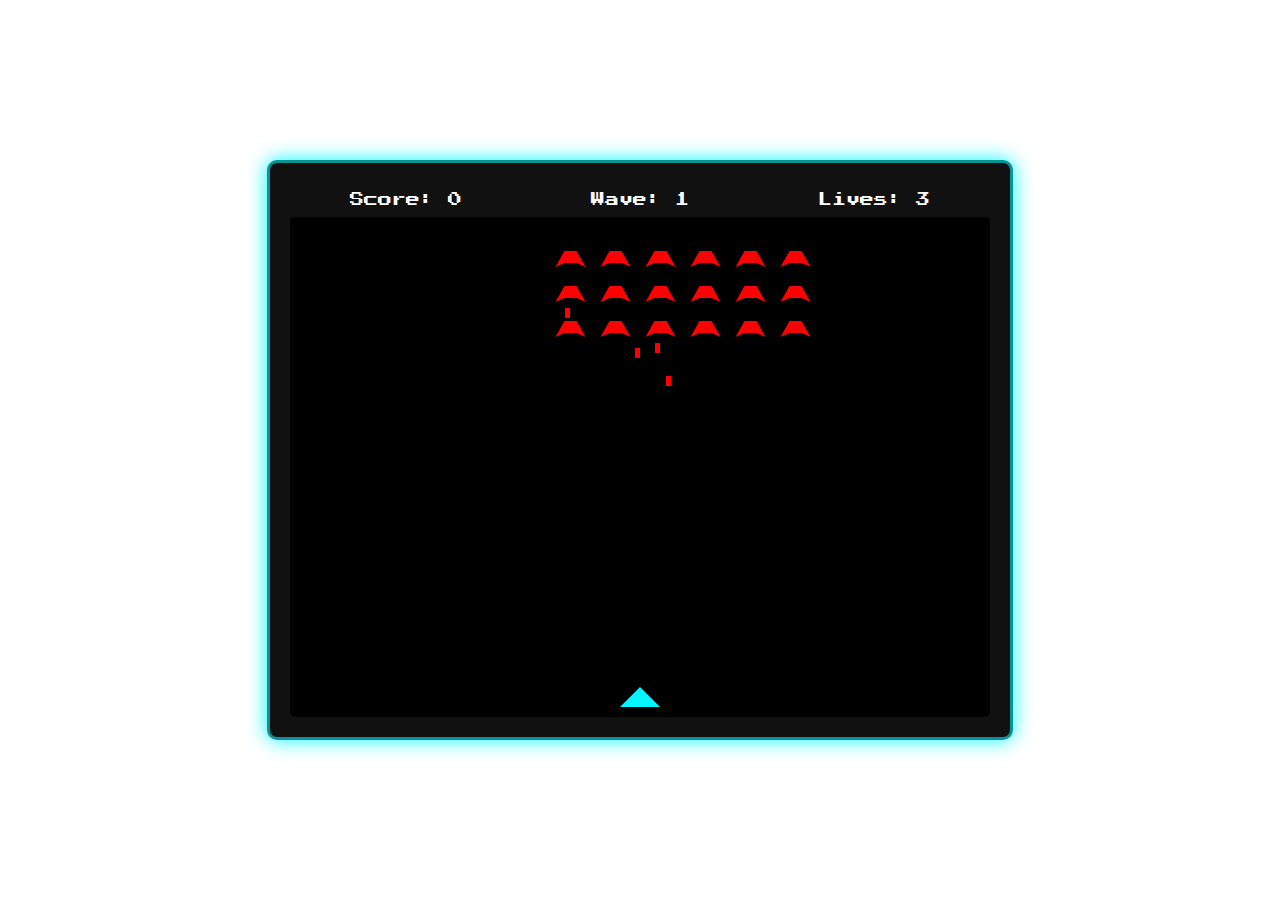
==== webapp.html @ fb6ead07 "Add files via upload" ====
<!DOCTYPE html>
<html lang="en">
<head>
    <meta charset="UTF-8">
    <meta name="viewport" content="width=device-width, initial-scale=1.0">
    <title>Star Wars Space Battle</title>
    <link href="https://fonts.googleapis.com/css2?family=Press+Start+2P&display=swap" rel="stylesheet">
    <style>
        body {
            display: flex;
            justify-content: center;
            align-items: center;
            min-height: 100vh;
            /* background-color: #000; */
            background-image: url(Images/Images/spaceclonewars.png);
            color: #fff;
            margin: 0;
            font-family: 'Press Start 2P', cursive;
            overflow: hidden; /* Prevent scrollbars */
        }
        /* rgb(0, 247, 255) */
        .game-container {
            border: 3px solid rgba(0, 247, 255, 0.571); /* Green border */
            position: relative; /* For positioning game over screen */
            background-color: #111; /* Darker background for canvas area */
            box-shadow: 0 0 20px rgb(0, 247, 255);
            display: flex;  
            flex-direction: column;
            align-items: center;
            padding: 20px;
            border-radius: 10px;
        }

        canvas {
            display: block;
            background-color: #000; /* Black game area */
            border-radius: 5px;
            /* Make canvas responsive but maintain aspect ratio */
            max-width: 100%;
            height: auto;
        }

        .ui {
            display: flex;
            justify-content: space-between;
            width: 100%; /* Match canvas width if possible, adjust as needed */
            max-width: 600px; /* Max width for UI */
            padding: 10px 0;
            font-size: 14px; /* Slightly smaller font for more info */
            color: rgb(255, 255, 255); /* Green text */
            flex-wrap: wrap; /* Allow wrapping if space is tight */
        }
         .ui span {
             padding: 0 10px; /* Add some spacing between UI elements */
         }

        #game-over-screen {
            display: none; /* Hidden by default */
            position: absolute;
            top: 0;
            left: 0;
            width: 100%;
            height: 100%;
            background-color: rgba(0, 0, 0, 0.85); /* Semi-transparent black */
            color: #f00; /* Red text */
            flex-direction: column;
            justify-content: center;
            align-items: center;
            text-align: center;
            font-size: 24px;
            border-radius: 10px; /* Match container */
            /* Ensure it appears above the canvas */
            z-index: 10;
        }

        #game-over-screen h2 {
            margin-bottom: 20px;
            text-shadow: 0 0 10px #f00;
        }

        #play-again-button {
            padding: 15px 30px;
            font-size: 18px;
            font-family: 'Press Start 2P', cursive;
            color: #000;
            background-color: rgb(0, 247, 255); /* Blue button */
            border: 2px solid #fff;
            border-radius: 8px;
            cursor: pointer;
            text-transform: uppercase;
            transition: background-color 0.3s, box-shadow 0.3s;
            box-shadow: 0 0 10px rgb(0, 247, 255);
        }

        #play-again-button:hover {
            background-color: #fff;
            color: #000;
            box-shadow: 0 0 15px #fff;
        }
    </style>
</head>
<body>
    <div class="game-container">
        <div class="ui">
            <span id="score">Score: 0</span>
            <span id="wave">Wave: 1</span> <span id="lives">Lives: 3</span>
        </div>
        <canvas id="gameCanvas" width="700" height="500"></canvas>
        <div id="game-over-screen">
            <h2>Battle Lost</h2>
            <button id="play-again-button">Deploy</button>
        </div>
    </div>

    <script>
        const canvas = document.getElementById('gameCanvas');
        const ctx = canvas.getContext('2d');
        const scoreElement = document.getElementById('score');
        const livesElement = document.getElementById('lives');
        const waveElement = document.getElementById('wave'); // Get wave element
        const gameOverScreen = document.getElementById('game-over-screen');
        const playAgainButton = document.getElementById('play-again-button');

        // --- Base Game Constants ---
        const PLAYER_WIDTH = 40;
        const PLAYER_HEIGHT = 20;
        const PLAYER_SPEED = 5;
        const PROJECTILE_WIDTH = 5;
        const PROJECTILE_HEIGHT = 10;
        const PLAYER_PROJECTILE_SPEED = 7; // Player projectile speed remains constant
        const ENEMY_WIDTH = 30;
        const ENEMY_HEIGHT = 20;
        const ENEMY_PADDING = 15;
        const ENEMY_OFFSET_TOP = 30;
        const ENEMY_SPEED_X = 1; // Base horizontal speed
        const ENEMY_SPEED_Y = 20; // How much enemies drop down

        // --- Difficulty Scaling Constants ---
        const BASE_ENEMY_PROJECTILE_SPEED = 2;
        const MAX_ENEMY_PROJECTILE_SPEED = 6;
        const ENEMY_PROJECTILE_SPEED_INCREMENT = 0.2;
        const BASE_ENEMY_SHOOT_PROBABILITY = 0.004;
        const MAX_ENEMY_SHOOT_PROBABILITY = 0.02;
        const ENEMY_SHOOT_PROBABILITY_INCREMENT = 0.0005;
        const BASE_MAX_PLAYER_PROJECTILES = 3;
        const MAX_PLAYER_PROJECTILES_CAP = 8;
        const WAVES_PER_PLAYER_PROJECTILE_INCREASE = 3;
        const BASE_ENEMY_COLS = 6;
        const MAX_ENEMY_COLS = 12;
        const WAVES_PER_ENEMY_COL_INCREASE = 2;
        const BASE_ENEMY_ROWS = 3;

        // --- Game State Variables ---
        let player;
        let projectiles;
        let enemies;
        let enemyProjectiles;
        let score;
        let lives;
        let currentWave;
        let keys = {};
        let enemyDirection = 1;
        let gameOver = false;
        let animationFrameId;

        // --- Wave-Dependent Variables ---
        let currentEnemyProjectileSpeed;
        let currentEnemyShootProbability;
        let maxPlayerProjectiles;
        let currentEnemyCols;
        let currentEnemyRows;
        let currentEnemyOffsetLeft;

        // --- Explosion State Variables ---
        let isExploding = false;
        let explosionX, explosionY;
        let explosionRadius;
        const EXPLOSION_MAX_RADIUS = 60;
        const EXPLOSION_DURATION = 400;
        let explosionStartTime;
        let explosionAnimationFrameId;

        // --- Player Class ---
        class Player {
            constructor(x, y, width, height, speed) {
                this.x = x;
                this.y = y;
                this.width = width;
                this.height = height;
                this.speed = speed;
            }

            draw() {
                if (!isExploding) {
                    // --- NEW: Draw Player Ship Shape ---
                    ctx.fillStyle = 'rgb(0, 247, 255)'; // Green color
                    ctx.beginPath();
                    // Simple upward-pointing triangle (Clone Trooper Ship style)
                    ctx.moveTo(this.x + this.width / 2, this.y); // Top center point
                    ctx.lineTo(this.x, this.y + this.height); // Bottom left corner
                    ctx.lineTo(this.x + this.width, this.y + this.height); // Bottom right corner
                    ctx.closePath();
                    ctx.fill();
                    // --- END NEW ---
                }
            }

            move() {
                if (gameOver) return;
                if (keys['ArrowLeft'] && this.x > 0) {
                    this.x -= this.speed;
                }
                if (keys['ArrowRight'] && this.x < canvas.width - this.width) {
                    this.x += this.speed;
                }
            }

            shoot() {
                 if (gameOver) return;
                if (projectiles.length < maxPlayerProjectiles) {
                    const projectileX = this.x + this.width / 2 - PROJECTILE_WIDTH / 2;
                    const projectileY = this.y;
                    projectiles.push(new Projectile(projectileX, projectileY, PROJECTILE_WIDTH, PROJECTILE_HEIGHT, PLAYER_PROJECTILE_SPEED, 'rgb(0, 247, 255)'));
                }
            }
        }

        // --- Projectile Class ---
        class Projectile {
            constructor(x, y, width, height, speed, color) {
                this.x = x;
                this.y = y;
                this.width = width;
                this.height = height;
                this.speed = speed;
                this.color = color;
            }

            draw() {
                ctx.fillStyle = this.color;
                ctx.fillRect(this.x, this.y, this.width, this.height);
            }

            update() {
                this.y -= this.speed;
            }
        }

        // --- Enemy Projectile Class ---
        class EnemyProjectile extends Projectile {
            constructor(x, y, width, height, speed, color) {
                super(x, y, width, height, speed, color);
            }
             update() {
                this.y += this.speed;
            }
        }


        // --- Enemy Class ---
        class Enemy {
             constructor(x, y, width, height) {
                this.x = x;
                this.y = y;
                this.width = width;
                this.height = height;
                this.active = true;
            }

            draw() {
                if (this.active) {
                    // --- NEW: Draw Enemy Ship Shape ---
                    ctx.fillStyle = '#f00'; // Red color
                    ctx.beginPath();

                    // Central body (rectangle)
                    const bodyWidth = this.width * 0.4;
                    const bodyHeight = this.height * 0.6;
                    const bodyX = this.x + (this.width - bodyWidth) / 2;
                    const bodyY = this.y + (this.height - bodyHeight) / 2;
                    ctx.rect(bodyX, bodyY, bodyWidth, bodyHeight);

                    // Wings (triangles pointing outwards/downwards - CIS Droid Ship style)
                    // Left Wing
                    ctx.moveTo(bodyX, bodyY); // Top-left of body
                    ctx.lineTo(this.x, this.y + this.height); // Outer bottom-left point
                    ctx.lineTo(bodyX, bodyY + bodyHeight); // Bottom-left of body
                    // Right Wing
                    ctx.moveTo(bodyX + bodyWidth, bodyY); // Top-right of body
                    ctx.lineTo(this.x + this.width, this.y + this.height); // Outer bottom-right point
                    ctx.lineTo(bodyX + bodyWidth, bodyY + bodyHeight); // Bottom-right of body

                    // Close paths implicitly handled by fill, but good practice:
                    // ctx.closePath(); // Not strictly needed here as fill closes subpaths

                    ctx.fill(); // Fill the combined shape (body + wings)
                    // --- END NEW ---
                }
            }

            move(dx, dy) {
                this.x += dx;
                this.y += dy;
            }

            shoot() {
                 if (this.active && !gameOver && Math.random() < currentEnemyShootProbability) {
                    const projectileX = this.x + this.width / 2 - PROJECTILE_WIDTH / 2;
                    const projectileY = this.y + this.height; // Shoot from bottom center
                    enemyProjectiles.push(new EnemyProjectile(projectileX, projectileY, PROJECTILE_WIDTH, PROJECTILE_HEIGHT, currentEnemyProjectileSpeed, 'red'));
                 }
            }
        }

        // --- Game Functions ---

        function initEnemies(cols, rows, offsetLeft) {
            enemies = [];
            for (let c = 0; c < cols; c++) {
                for (let r = 0; r < rows; r++) {
                    const enemyX = offsetLeft + c * (ENEMY_WIDTH + ENEMY_PADDING);
                    const enemyY = ENEMY_OFFSET_TOP + r * (ENEMY_HEIGHT + ENEMY_PADDING);
                    enemies.push(new Enemy(enemyX, enemyY, ENEMY_WIDTH, ENEMY_HEIGHT));
                }
            }
        }

        function updateEnemies() {
            if (gameOver) return;

            let moveDown = false;
            let changeDirection = false;

            for (const enemy of enemies) {
                if (enemy.active) {
                    if (enemy.x + ENEMY_WIDTH >= canvas.width && enemyDirection === 1) {
                        changeDirection = true;
                        moveDown = true;
                        break;
                    }
                    if (enemy.x <= 0 && enemyDirection === -1) {
                        changeDirection = true;
                        moveDown = true;
                        break;
                    }
                }
            }

            if (changeDirection) {
                enemyDirection *= -1;
            }

            const currentEnemySpeedX = ENEMY_SPEED_X;
            const moveX = changeDirection ? 0 : currentEnemySpeedX * enemyDirection;
            const moveY = moveDown ? ENEMY_SPEED_Y : 0;

            for (const enemy of enemies) {
                 if (enemy.active) {
                    enemy.move(moveX, moveY);
                    enemy.shoot();

                    if (
                        !isExploding &&
                        enemy.y + enemy.height >= player.y &&
                        enemy.y <= player.y + player.height &&
                        enemy.x + enemy.width >= player.x &&
                        enemy.x <= player.x + player.width
                    ) {
                        loseLife();
                        if (gameOver) return;
                    }

                     if (enemy.y + enemy.height >= canvas.height) {
                        triggerGameOverSequence(player.x + player.width / 2, player.y + player.height / 2);
                        return;
                     }
                 }
            }
        }


        function updateProjectiles() {
             // Player projectiles
            for (let i = projectiles.length - 1; i >= 0; i--) {
                const p = projectiles[i];
                p.update();

                if (p.y + p.height < 0) {
                    projectiles.splice(i, 1);
                    continue;
                }

                for (let j = enemies.length - 1; j >= 0; j--) {
                    const enemy = enemies[j];
                    // Use checkCollision which relies on the bounding box (width/height)
                    if (enemy.active && checkCollision(p, enemy)) {
                        enemy.active = false;
                        projectiles.splice(i, 1);
                        score += 10 * currentWave;
                        updateUI();
                        break;
                    }
                }
            }

             // Enemy projectiles
            for (let i = enemyProjectiles.length - 1; i >= 0; i--) {
                const ep = enemyProjectiles[i];
                ep.update();

                if (ep.y > canvas.height) {
                    enemyProjectiles.splice(i, 1);
                    continue;
                }
                 // Use checkCollision which relies on the bounding box (width/height)
                if (!isExploding && checkCollision(ep, player)) {
                    enemyProjectiles.splice(i, 1);
                    loseLife();
                    if (gameOver) return;
                }
            }
        }

        // Collision detection still uses the rectangular bounding box
        function checkCollision(rect1, rect2) {
            return (
                rect1.x < rect2.x + rect2.width &&
                rect1.x + rect1.width > rect2.x &&
                rect1.y < rect2.y + rect2.height &&
                rect1.y + rect1.height > rect2.y
            );
        }

        function loseLife() {
             if (isExploding || gameOver) return;
            lives--;
            updateUI();
            if (lives <= 0) {
                triggerGameOverSequence(player.x + player.width / 2, player.y + player.height / 2);
            }
        }

        function triggerGameOverSequence(px, py) {
            if (gameOver) return;
            console.log("Triggering Game Over Sequence...");
            gameOver = true;
            cancelAnimationFrame(animationFrameId);
            explosionX = px;
            explosionY = py;
            isExploding = true;
            explosionRadius = 5;
            explosionStartTime = performance.now();
            if (explosionAnimationFrameId) cancelAnimationFrame(explosionAnimationFrameId);
            explosionAnimationFrameId = requestAnimationFrame(explosionAnimationLoop);
        }

        function explosionAnimationLoop(currentTime) {
            const elapsedTime = currentTime - explosionStartTime;
            if (elapsedTime >= EXPLOSION_DURATION) {
                isExploding = false;
                ctx.clearRect(0, 0, canvas.width, canvas.height);
                gameOverScreen.style.display = 'flex';
                console.log("Game Over!");
                return;
            }
            explosionRadius = 5 + (EXPLOSION_MAX_RADIUS - 5) * (elapsedTime / EXPLOSION_DURATION);
            ctx.clearRect(0, 0, canvas.width, canvas.height);
            ctx.beginPath();
            ctx.arc(explosionX, explosionY, explosionRadius, 0, Math.PI * 2);
            ctx.fillStyle = 'rgba(255, 165, 0, 0.8)';
            ctx.fill();
            const innerRadius = explosionRadius * 0.6;
             if (innerRadius > 0) {
                ctx.beginPath();
                ctx.arc(explosionX, explosionY, innerRadius, 0, Math.PI * 2);
                ctx.fillStyle = 'rgba(255, 255, 0, 0.9)';
                ctx.fill();
             }
            explosionAnimationFrameId = requestAnimationFrame(explosionAnimationLoop);
        }


        function updateUI() {
            scoreElement.textContent = `Score: ${score}`;
            livesElement.textContent = `Lives: ${lives}`;
            waveElement.textContent = `Wave: ${currentWave}`;
        }

        function draw() {
             if (!isExploding) {
                ctx.clearRect(0, 0, canvas.width, canvas.height);
             } else {
                 return;
             }
            player.draw(); // Calls the new draw method
            projectiles.forEach(p => p.draw());
            enemies.forEach(e => e.draw()); // Calls the new draw method
            enemyProjectiles.forEach(ep => ep.draw());
        }

        function gameLoop() {
             if (gameOver) {
                 if (!isExploding) cancelAnimationFrame(animationFrameId);
                 return;
             }
            player.move();
            updateProjectiles();
            updateEnemies();
            const activeEnemies = enemies.filter(e => e.active).length;
            if (activeEnemies === 0 && !gameOver) {
                currentWave++;
                console.log(`Starting Wave: ${currentWave}`);
                resetGameComponents(false);
                updateUI();
            }
            draw();
            animationFrameId = requestAnimationFrame(gameLoop);
        }

        // --- Event Listeners ---
        document.addEventListener('keydown', (e) => {
            if (gameOver) return;
            keys[e.key] = true;
            if (e.key === ' ' || e.key === 'Spacebar') {
                 player.shoot();
            }
        });

        document.addEventListener('keyup', (e) => {
            keys[e.key] = false;
        });

        playAgainButton.addEventListener('click', () => {
            resetGame(true);
        });

        // --- Game Initialization and Reset ---
        function resetGameComponents(fullReset) {
            currentEnemyProjectileSpeed = Math.min(BASE_ENEMY_PROJECTILE_SPEED + (currentWave - 1) * ENEMY_PROJECTILE_SPEED_INCREMENT, MAX_ENEMY_PROJECTILE_SPEED);
            currentEnemyShootProbability = Math.min(BASE_ENEMY_SHOOT_PROBABILITY + (currentWave - 1) * ENEMY_SHOOT_PROBABILITY_INCREMENT, MAX_ENEMY_SHOOT_PROBABILITY);
            maxPlayerProjectiles = Math.min(BASE_MAX_PLAYER_PROJECTILES + Math.floor((currentWave - 1) / WAVES_PER_PLAYER_PROJECTILE_INCREASE), MAX_PLAYER_PROJECTILES_CAP);
            currentEnemyCols = Math.min(BASE_ENEMY_COLS + Math.floor((currentWave - 1) / WAVES_PER_ENEMY_COL_INCREASE), MAX_ENEMY_COLS);
            currentEnemyRows = BASE_ENEMY_ROWS;
            const totalEnemyWidth = currentEnemyCols * ENEMY_WIDTH + (currentEnemyCols - 1) * ENEMY_PADDING;
            currentEnemyOffsetLeft = Math.max(10, (canvas.width - totalEnemyWidth) / 2);

            console.log(`Wave ${currentWave} Params: Enemy Speed=${currentEnemyProjectileSpeed.toFixed(2)}, Shoot Prob=${currentEnemyShootProbability.toFixed(4)}, Player Max Shots=${maxPlayerProjectiles}, Enemy Cols=${currentEnemyCols}`);

            player = new Player(
                canvas.width / 2 - PLAYER_WIDTH / 2,
                canvas.height - PLAYER_HEIGHT - 10,
                PLAYER_WIDTH, PLAYER_HEIGHT, PLAYER_SPEED
            );
            projectiles = [];
            enemyProjectiles = [];
            initEnemies(currentEnemyCols, currentEnemyRows, currentEnemyOffsetLeft);
            enemyDirection = 1;

             if (fullReset) {
                score = 0;
                lives = 3;
                currentWave = 1;
                 currentEnemyProjectileSpeed = BASE_ENEMY_PROJECTILE_SPEED;
                 currentEnemyShootProbability = BASE_ENEMY_SHOOT_PROBABILITY;
                 maxPlayerProjectiles = BASE_MAX_PLAYER_PROJECTILES;
                 currentEnemyCols = BASE_ENEMY_COLS;
                 const firstWaveTotalWidth = currentEnemyCols * ENEMY_WIDTH + (currentEnemyCols - 1) * ENEMY_PADDING;
                 currentEnemyOffsetLeft = Math.max(10, (canvas.width - firstWaveTotalWidth) / 2);
                 initEnemies(currentEnemyCols, currentEnemyRows, currentEnemyOffsetLeft);
             }
        }

        function resetGame(fullReset) {
            console.log("Resetting game...");
            if (animationFrameId) cancelAnimationFrame(animationFrameId);
            if (explosionAnimationFrameId) cancelAnimationFrame(explosionAnimationFrameId);
            gameOver = false;
            isExploding = false;
            keys = {};
            if (fullReset) {
                currentWave = 1;
            }
            resetGameComponents(fullReset);
            updateUI();
            gameOverScreen.style.display = 'none';
            ctx.clearRect(0, 0, canvas.width, canvas.height);
            animationFrameId = requestAnimationFrame(gameLoop);
        }

        // --- Start the game ---
        window.onload = function() {
            console.log("Window loaded. Starting game...");
            resetGame(true);
        };

    </script>
</body>
</html>
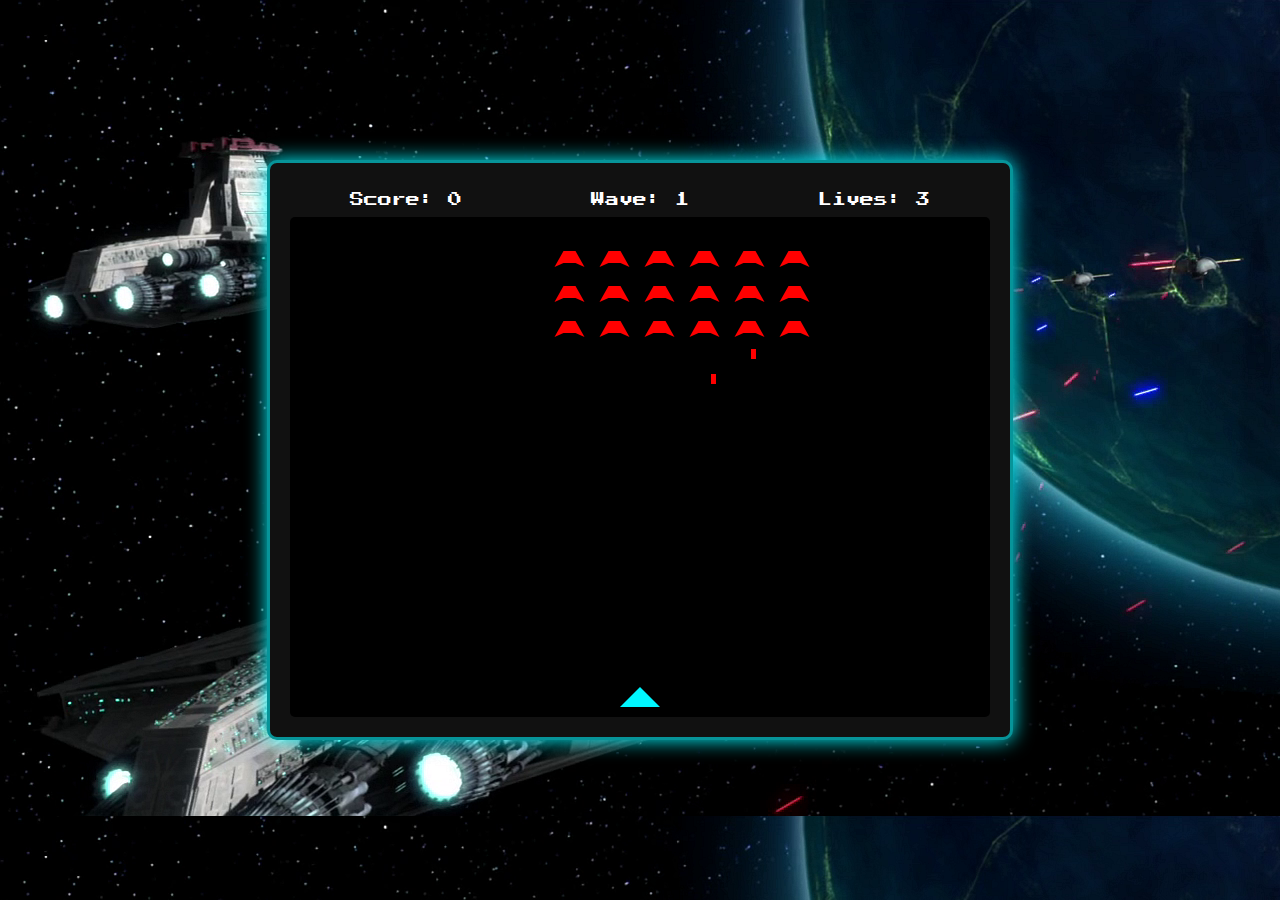
==== commit 814d2297: "Add files via upload" ====
--- a/webapp.html
+++ b/webapp.html
@@ -12,7 +12,7 @@
             align-items: center;
             min-height: 100vh;
             /* background-color: #000; */
-            background-image: url(Images/Images/spaceclonewars.png);
+            background-image: url(Images/spaceclonewars.png);
             color: #fff;
             margin: 0;
             font-family: 'Press Start 2P', cursive;
